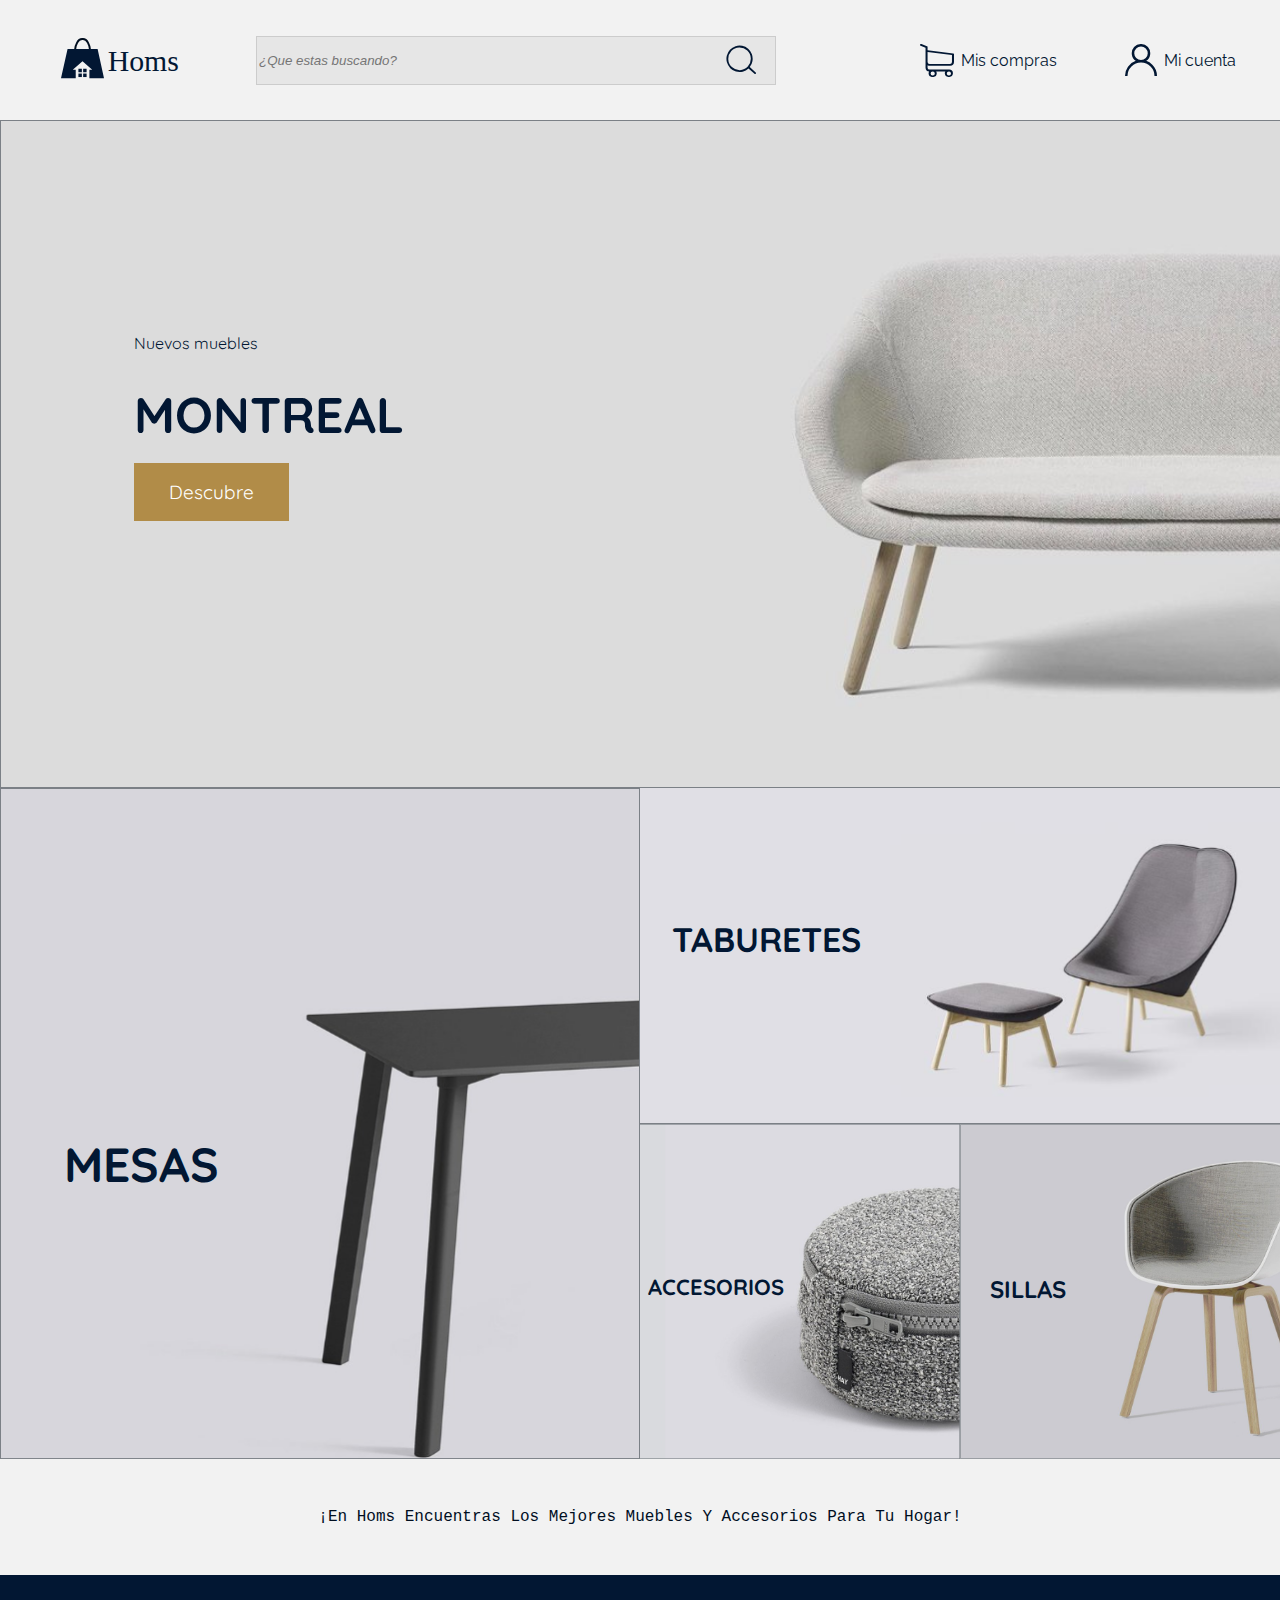
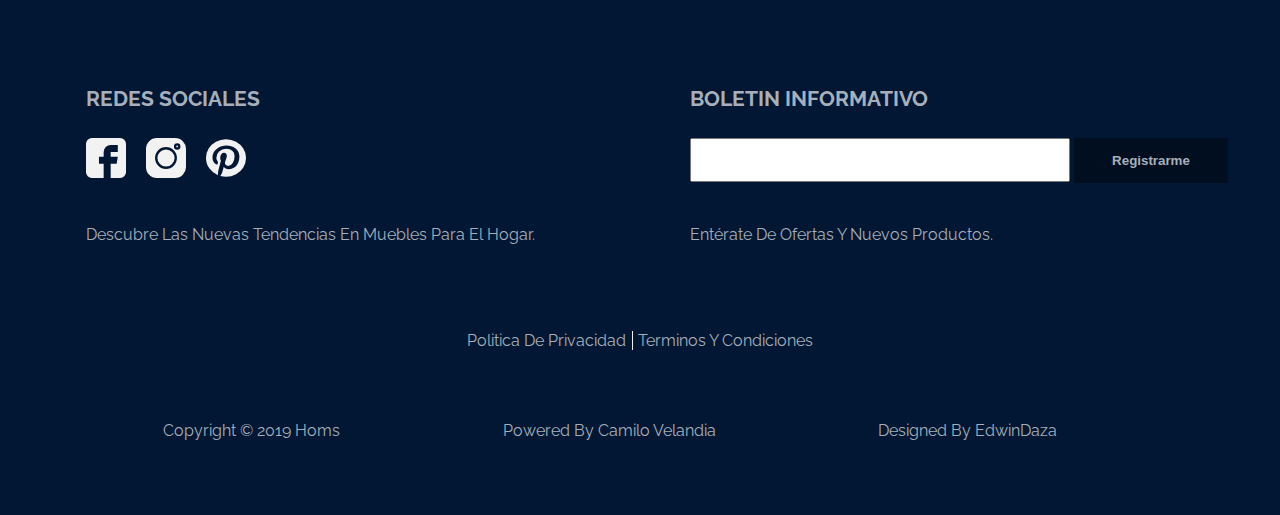
==== index.html @ 52ae7dfc "cursor pointer y backgrounds" ====
<!DOCTYPE html>
<html lang="en">
<head>
  <meta charset="UTF-8">
  <meta name="viewport" content="width=device-width, initial-scale=1.0">
  <meta http-equiv="X-UA-Compatible" content="ie=edge">
  <title>Homs</title>
  <link href="https://fonts.googleapis.com/css?family=Quicksand:400,700&display=swap" rel="stylesheet">
  <link href="https://fonts.googleapis.com/css?family=Raleway:300i,400,700&display=swap" rel="stylesheet">
  <link rel="stylesheet" href="estilos/estilos.css">
</head>
<body>
  <header class="header">
    <div class="container">

      <div class="item logo">
        <img src="images/Group2.svg" alt="logo">
      </div>
      <div class="item buscar">
        <img src="images/search.svg" alt="search">
          <input type="text"  placeholder="¿Que estas buscando?" ></input>
      </div>
      <a class="car" href="">
      <div class="item car">
        <img src="images/car.svg" alt="carrito">
        <p>Mis compras</p>
      </div>
      </a>
      <a class="account" href="">
        <div class="item account">
          <img src="images/user.svg" alt="usuario">
          <p>Mi cuenta</p>
        </div>
      </a>
    </div>
  </header>
  <section class="principal">
   <div class="item nuevos" onclick="location.href='#';">
     <p>Nuevos muebles</p>
     <h1>MONTREAL</h1>
     <div class="bot">
      <input  class="boton" type="button" value="Descubre">
     </div>
   </div>
   <div class="item mesas" onclick="location.href='#';">
     <h2>MESAS</h2>
   </div>
   <div class="item taburetes" onclick="location.href='#';">
     <h3>TABURETES</h3>
   </div>
   <div class="item accesorios" onclick="location.href='#';">
     <h4>ACCESORIOS</h4>
   </div>
   <div class="item sillas" onclick="location.href='#';">
     <h4>SILLAS</h4>
   </div>
  </section>
  <section class="frase">
    <div class="item frase">
      <p>¡En Homs Encuentras Los Mejores Muebles Y Accesorios Para Tu Hogar!</p>
    </div>
  </section>
  <footer>
    <div class="item footContainer">
      <div class="item redes">
        <h2>redes sociales</h2>
      </div>
      <div class="item boletin">
        <h2>boletin informativo</h2>
      </div>
      <div class="item iconos">
        <a href="https://es-la.facebook.com">
          <img src="images/facebook.svg" alt="facebook">
        </a>
        <a href="https://www.instagram.com/?hl=es-la">
          <img src="images/instagram.svg" alt="instagram">
        </a>
        <a href="https://co.pinterest.com">
          <img src="images/pinterest.svg" alt="pinterest">
        </a>
      </div>
      <div class="item registro">
        <input class="text" type="text">
        <input class="submit " type="submit" value="registrarme">
      </div>
      <div class="item descubre">
        <p>Descubre las nuevas tendencias en muebles para el hogar.</p>
      </div>
      <div class="item enterate">
        <p>Entérate de ofertas y nuevos productos.</p>
      </div>
      <div class="item politica">
        <a href=""><p class="polit">politica de privacidad</p></a>
        <!-- <div class="item terminos"> -->
          <a href=""><p class="term">terminos y condiciones</p></a>
        <!-- </div> -->
      </div>
      <div class="item powered">
        <p>Copyright © 2019 Homs</p>
        <p>powered by camilo velandia</p>
        <p>Designed by EdwinDaza</p>
      </div>  
  </footer>
</body>
</html>
---- estilos/estilos.css ----
body{
  margin: 0;
  font-family: 'Raleway';
}
.header{
  margin: 0;
  padding: 0px;
  background: whitesmoke;
  border: red;
}
.container{
  display: grid;
  grid-template-columns: 20%  50% 15% 15%;
  grid-template-areas:"logo buscar car cuenta";
  background: #F2F2F2 0% 0% no-repeat padding-box;
  opacity: 1;
  top: 1px;
  left: 0px;
  height: 120px;
}
.logo{
  display: grid;
  grid-area: logo;
  align-items: center;
  justify-content: center;
  
}
.buscar{
  grid-area: buscar;
  display: flex;
  align-items: center;
  justify-content: center;
  position: relative;
  width: 520px;

}
.buscar input{
  background: #E6E6E6 0% 0% no-repeat padding-box;
  opacity: 1;
  width: 520px;
  height: 45px;
  border: 1px solid #ccc;
  font-style:italic;
}
.buscar img{
  position:absolute;
  right:20px;
}
.car{
  display: flex;
  grid-auto-flow: column;
  grid-area: car;
  align-items: center;
  justify-content: center;
  padding: 0;
  margin: 0;
  text-decoration: none;
  color: #021733;
  
  
}
.car p{
  padding: 0 7px;
}
.account{
  display: flex;
  grid-auto-flow: column;
  grid-area: cuenta;
  align-items: center;
  justify-content: center;
  text-decoration: none;
  color: #021733;

}
.account p{
  padding: 0 7px;

}

.principal{
  display: grid;
  grid-template: 668px 336px 335px / repeat(4 , 25%);
  grid-template-areas:"nuevo nuevo nuevo nuevo"
                      "mesa mesa taburetes taburetes"
                      "mesa mesa accesorios sillas" ;
}
/* .item{
  border: 1px solid red;
} */
.nuevos{
  grid-area: nuevo;
  top: 122px;
  left: -1px;
  height: 668px;
  width: 100%;
  /*background:transparent url('../images/1reach-solid_1280x601.png') 100% 00px  no-repeat padding-box;*/
  background-image: url("../images/1reach-solid_1280x601.png");
  background-size:cover ;
  border-bottom: 1px solid #7B8086;
  opacity: 1;
}
.nuevos P{
  padding: 197px 134px 0;
  top: 315px;
  left: 134px;
  width: 197px;
  height: 33px;
  font-family: 'Quicksand';
  text-align: left;
  letter-spacing: 0;
  color: #021733;
  opacity: 1;
}
.nuevos h1{
  padding: 0px 134px 0;
  top: 394px;
  left: 134px;
  width: 432px;
  text-align: left;
  font: Bold 50px/30px 'Quicksand';
  letter-spacing: 0;
  color: #021733;
  opacity: 1;
}
.boton{
  display: grid;
  align-items: center;
  width: 155px;
  height: 58px;
  text-align: center;
  font-family: 'Quicksand';
  font-size: 19px;
  letter-spacing: 0;
  color: #FFFFFF;
  opacity: 1;
  background: #B18C48 0% 0% no-repeat padding-box;
  border: none;
}
    .boton:hover{
      cursor: pointer;
      background: #a78343;
    }
.bot{
  padding: 0 134px;
}
.mesas{
  grid-area: mesa;
  /*background: transparent url('../images/h2_c36cedb1-2f75-41d4-96a0-31d363d8a24f_960x.png') 0% 0px no-repeat padding-box;*/
  background-image:url("../images/h2_c36cedb1-2f75-41d4-96a0-31d363d8a24f_960x.png") ;
  background-size: cover;
  border-right: 1px solid #7B8086;
  opacity: 1;
  text-align: left;
  font: Bold 32px/33px 'Quicksand';
  letter-spacing: 0;
  color: #021733;
  text-transform: uppercase;
  opacity: 1;
  cursor: pointer;
}

.mesas h2{
  padding: 320px 0px 0 64px;
}
.taburetes{
  grid-area: taburetes;
  /*background: transparent url('../images/hero1_huge_30cdfc1b-f66c-4f58-885a-8c60b1a47040_960x.png') 0% 0px no-repeat padding-box;*/
  background-image: url("../images/hero1_huge_30cdfc1b-f66c-4f58-885a-8c60b1a47040_960x.png");
  background-size: cover;
  opacity: 1;
  letter-spacing: 0;
color: #021733;
border-bottom: 1px solid #7B8086;
cursor: pointer;
}

.taburetes h3{
  padding: 100px 0px 0 32px;
  font: Bold 34px/35px 'Quicksand';

}
.accesorios{
  grid-area: accesorios;
  /*background: transparent url('../images/h4_84003309-fa02-4106-a4b6-ebe418968412_960x.png') 60% 60% no-repeat padding-box;*/
  background-image: url("../images/h4_84003309-fa02-4106-a4b6-ebe418968412_960x.png");
  background-size: cover;
  background-position: center;
  border-right: 1px solid #7B808699;
  opacity: 1;
  letter-spacing: 0;
  color: #021733;
  cursor: pointer;
}
.accesorios h4{
  padding: 120px 0px 0 8px;
  font: Bold 22px/28px 'Quicksand';
}

.sillas{
  grid-area: sillas;
  /*background: transparent url('../images/h3_08c26aeb-8d10-44f3-9d88-5517e08650bc_960x.png') 0% 34% no-repeat padding-box;*/
  background-image: url("../images/h3_08c26aeb-8d10-44f3-9d88-5517e08650bc_960x.png");
  background-size: cover;
  opacity: 1;
  letter-spacing: 0;
  color: #021733;
  cursor: pointer;
}
.sillas h4{
  padding: 120px 0px 0 30px;
  font: Bold 24px/26px 'Quicksand';
}
.frase{
  display: grid;
  align-items: center;
  justify-content: center;
  font-family:'Courier New', Courier, monospace, sans-serif;
  background: #F2F2F2 0% 0% no-repeat padding-box;
  letter-spacing: 0;
  color: #000E1F;
  text-transform: capitalize;
  opacity: 1;
  height: 116px;
}
.footContainer{
  background: #021733 0% 0% no-repeat padding-box;
  display: grid;
  grid-template: 140px 110px 40px 110px 140px / 50% 50%;
  grid-template-areas: "redes boletin"
                        "iconos input"
                        "descubre enterate"
                        "privacidad privacidad"
                        "powered powered";
}
.redes{
  padding: 92px 0px 0 86px;
  grid-area: redes;
  text-align: left;
font: Bold 14px/30px 'Raleway';
letter-spacing: 0;
color: #A6AFBA;
text-transform: uppercase;
opacity: 1;
}
.boletin{
  grid-area: boletin;
  padding: 92px 0px 0 50px;
  text-align: left;
font: Bold 14px/30px 'Raleway';
letter-spacing: 0;
color: #A6AFBA;
text-transform: uppercase;
opacity: 1;
}
.iconos{
  padding: 23px 0px 0 76px;
  display: flex;
  grid-area: iconos;
  width: 40px;
height: 40px;

}
.iconos img{
  padding: 0 10px;
  width: 40px;
height: 40px;
}
.registro{
  grid-area: input;
  
}
.text{
  margin:23px 0px 0 50px ;
  top: 1731px;
  width: 372px;
  height: 38px;
}
.submit{
  border: 0px;
  padding: 0;
  top: 1731px;
  left: 1122px;
  width: 154px;
  height: 45px;
  color: #A6AFBA;
  font-weight: bold;
  background: #000E1F 0% 0% no-repeat padding-box;
  opacity: 1;
  text-transform: capitalize;

}
.submit:hover{
  cursor: pointer;
  background:#000b19 ;
}
.descubre{
  grid-area: descubre;
  padding: 0px 30px;
  font: light 23px/20px ;
color: #A6AFBA;
opacity: 1;
margin: 0;
text-transform: capitalize;
}
.descubre p{
  margin: 0;
  padding: 0 0px 0 56px;

}
.enterate{
  grid-area: enterate;
  font: 'Light 300' 23px/20px ;
color: #A6AFBA;
padding: 0px 0px 0 50px;
opacity: 1;
margin: 0;
text-transform: capitalize;
}
.enterate p{
  margin: 0;
}
.politica{
  grid-area: privacidad ;
  display: flex;
  padding: 50px 0;
  text-transform: capitalize;
  justify-content: center;
}
.polit{
  padding: 0 5px 0 0px ;
  font: Light 20px/20px 'Raleway';
  letter-spacing: 0;
  color: #A6AFBA;
  opacity: 1;
  border-right:1px solid #F2F2F2;
  width: 160px;
  text-transform: capitalize;
  }
  .politica a{
    text-decoration: none;
  }

 .term{
  padding: 0 00px 0 5px ;
  font: Light 20px/20px ;
  letter-spacing: 0;
  color: #A6AFBA;
  opacity: 1;
  text-transform: capitalize; 
  text-decoration: none;
} 
.powered{
  grid-area: powered ;
  display: flex;
  justify-content: space-evenly;
  font: Light 20px/20px ;
letter-spacing: 0;
color: #A6AFBA;
opacity: 1;
text-transform: capitalize;
padding: 30px 60px 0 0px;
  
}
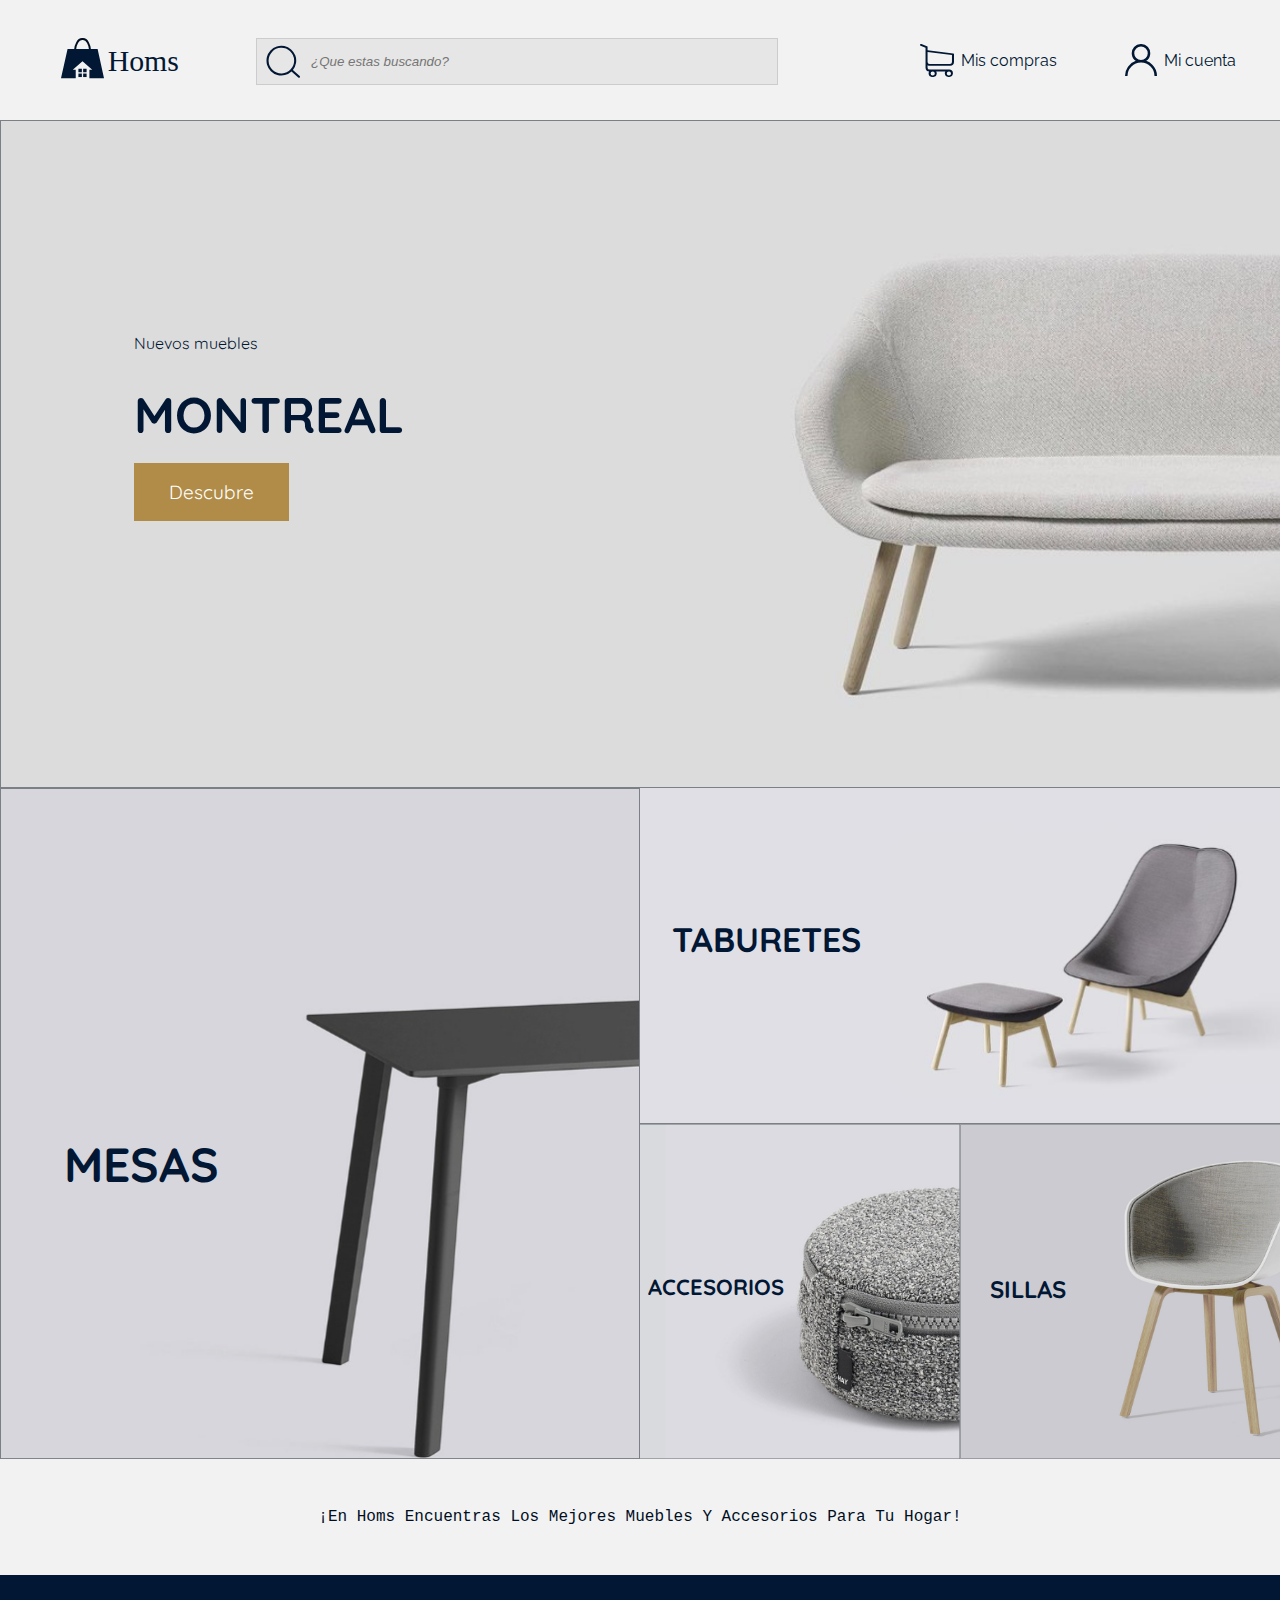
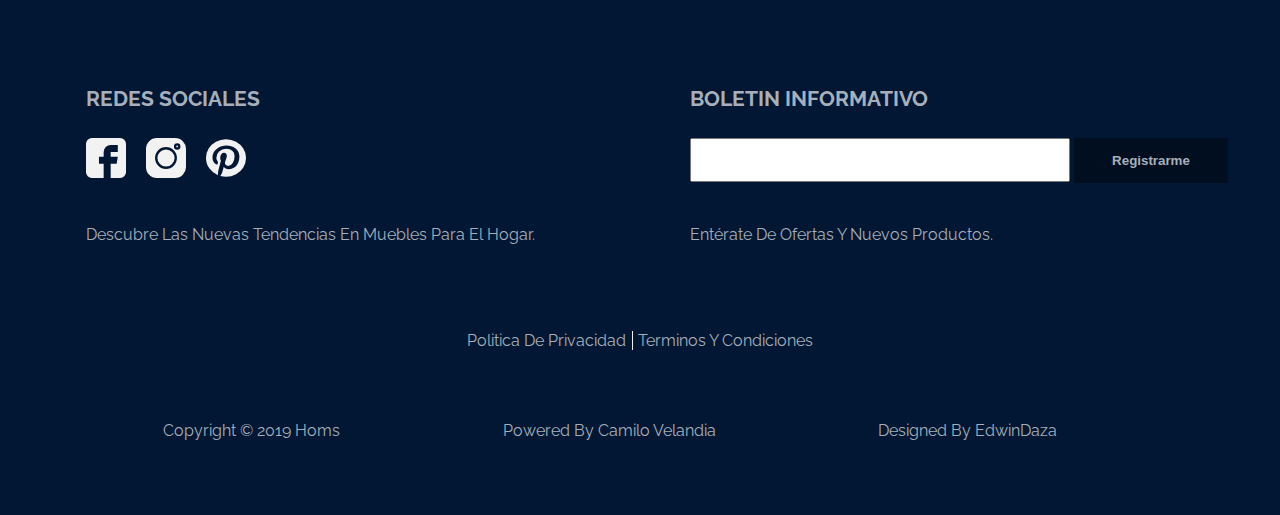
==== commit 5fa11c50: "ubicacion del search" ====
--- a/index.html
+++ b/index.html
@@ -8,6 +8,7 @@
   <link href="https://fonts.googleapis.com/css?family=Quicksand:400,700&display=swap" rel="stylesheet">
   <link href="https://fonts.googleapis.com/css?family=Raleway:300i,400,700&display=swap" rel="stylesheet">
   <link rel="stylesheet" href="estilos/estilos.css">
+  <link rel="shortcut icon" href="images/Favicon.png" type="image/x-icon">
 </head>
 <body>
   <header class="header">
@@ -17,9 +18,11 @@
         <img src="images/Group2.svg" alt="logo">
       </div>
       <div class="item buscar">
-        <img src="images/search.svg" alt="search">
-          <input type="text"  placeholder="¿Que estas buscando?" ></input>
-      </div>
+        <form action="#">
+          <input type="image" src="images/search.svg" class="image_buscar">
+          <input type="text" class="input_text" placeholder="¿Que estas buscando?" >
+        </form>
+        </div>
       <a class="car" href="">
       <div class="item car">
         <img src="images/car.svg" alt="carrito">
--- a/estilos/estilos.css
+++ b/estilos/estilos.css
@@ -26,26 +26,40 @@
   
 }
 .buscar{
+  border: 1px solid #ccc;
   grid-area: buscar;
   display: flex;
   align-items: center;
   justify-content: center;
   position: relative;
   width: 520px;
-
-}
-.buscar input{
+  height: 45px;
+  margin: 38px 0 0 0;
   background: #E6E6E6 0% 0% no-repeat padding-box;
-  opacity: 1;
-  width: 520px;
-  height: 45px;
-  border: 1px solid #ccc;
+  
+
+} 
+.input_text {
+  border: none;
+  width: 450px;
+  position: relative;
+  background: transparent;
+  outline: none;
+  color: #7B8086;
+  bottom: 8px;
+  padding: 2px ;
+  margin: 5px;
   font-style:italic;
 }
-.buscar img{
-  position:absolute;
-  right:20px;
-}
+input.image_buscar {
+  width: 34px;
+  height: 34px;
+  border: 0px;
+  position: relative;
+  top: 5px;
+
+}
+
 .car{
   display: flex;
   grid-auto-flow: column;
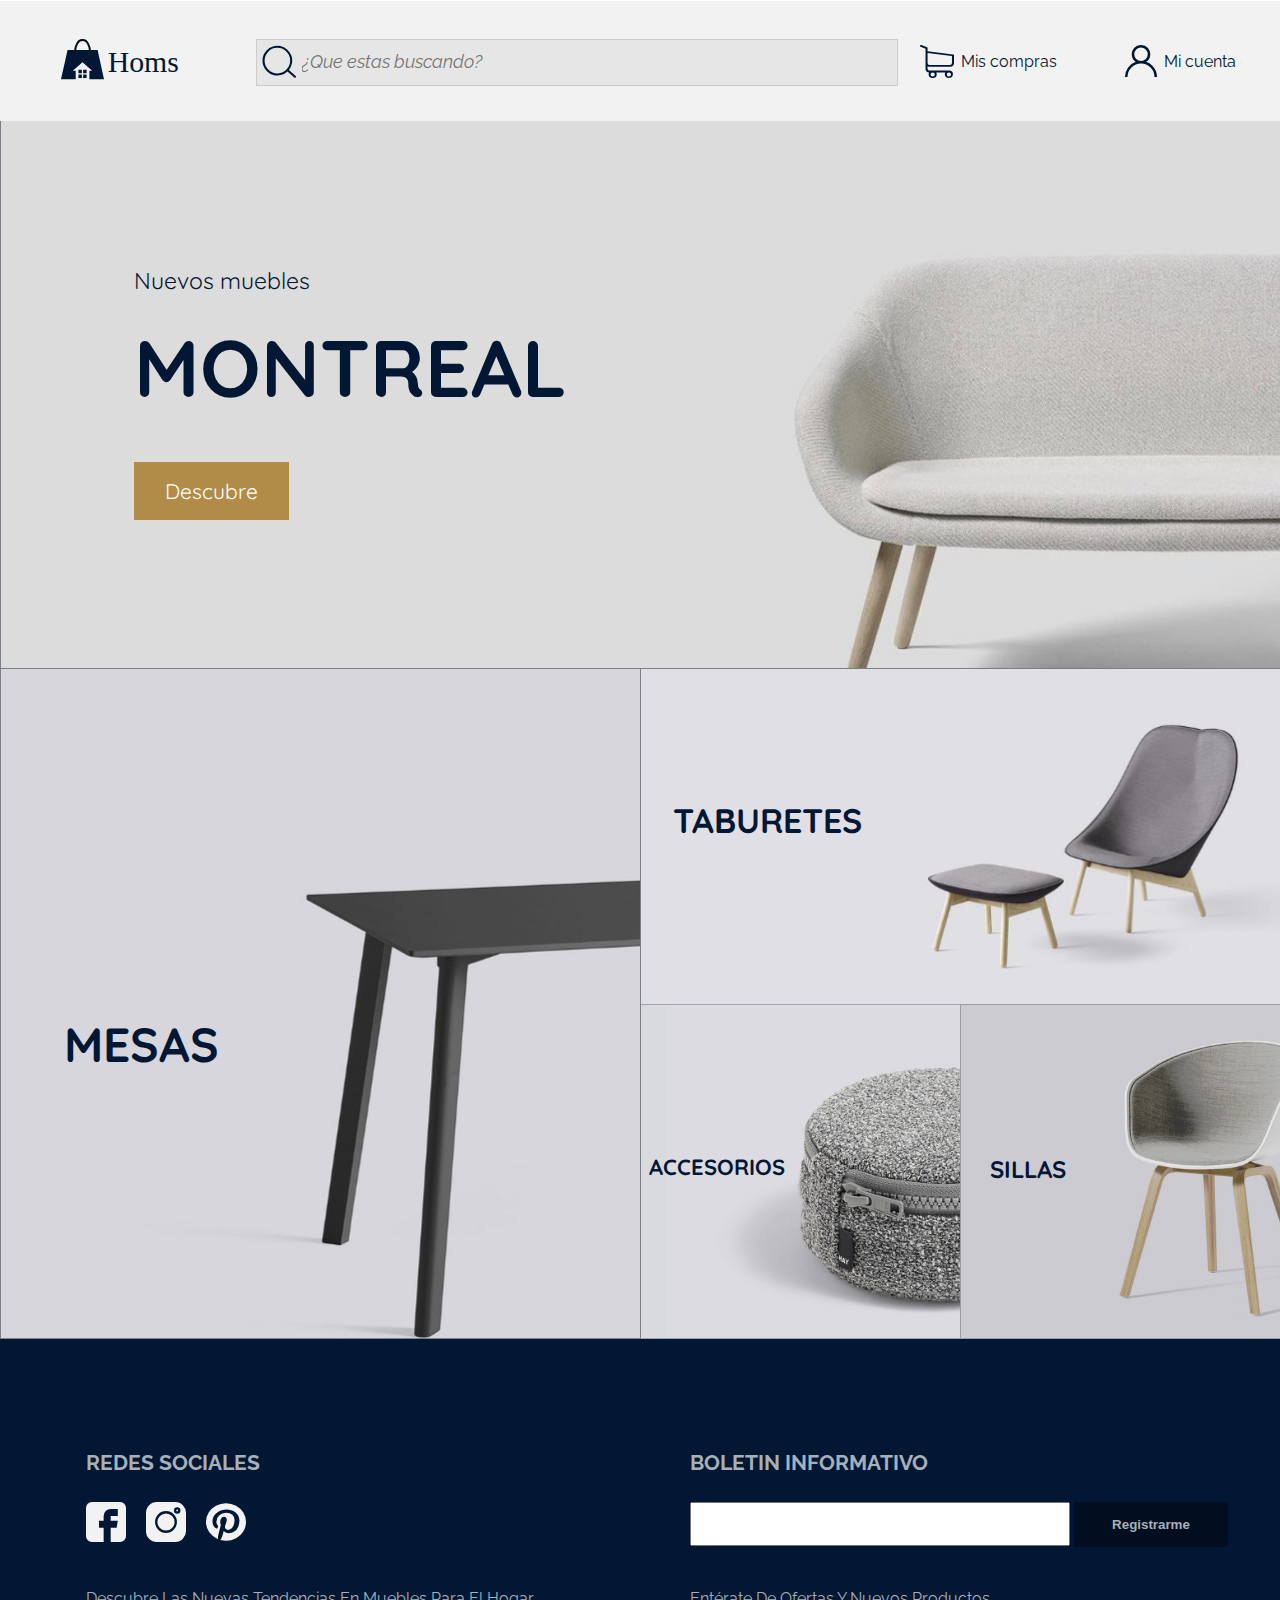
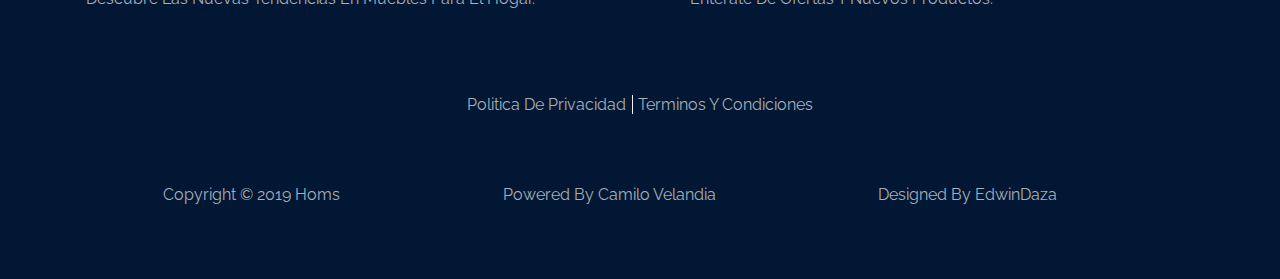
==== commit 183d4aca: "elimino frase final" ====
--- a/index.html
+++ b/index.html
@@ -58,11 +58,11 @@
      <h4>SILLAS</h4>
    </div>
   </section>
-  <section class="frase">
+  <!-- <section class="frase">
     <div class="item frase">
       <p>¡En Homs Encuentras Los Mejores Muebles Y Accesorios Para Tu Hogar!</p>
     </div>
-  </section>
+  </section> -->
   <footer>
     <div class="item footContainer">
       <div class="item redes">
--- a/estilos/estilos.css
+++ b/estilos/estilos.css
@@ -1,6 +1,6 @@
 body{
   margin: 0;
-  font-family: 'Raleway';
+  font-family: Raleway;
 }
 .header{
   margin: 0;
@@ -17,6 +17,8 @@
   top: 1px;
   left: 0px;
   height: 120px;
+  position: fixed;
+  width: 100%;
 }
 .logo{
   display: grid;
@@ -32,7 +34,7 @@
   align-items: center;
   justify-content: center;
   position: relative;
-  width: 520px;
+  width: 100%;
   height: 45px;
   margin: 38px 0 0 0;
   background: #E6E6E6 0% 0% no-repeat padding-box;
@@ -41,15 +43,20 @@
 } 
 .input_text {
   border: none;
-  width: 450px;
+  width: auto;
   position: relative;
   background: transparent;
   outline: none;
   color: #7B8086;
-  bottom: 8px;
+  bottom: 6px;
   padding: 2px ;
-  margin: 5px;
+  margin: 5px 0 5px 5px;
   font-style:italic;
+  font-size: 18px;
+  font-family: Raleway;
+}
+form{
+  width: 100%;
 }
 input.image_buscar {
   width: 34px;
@@ -57,7 +64,7 @@
   border: 0px;
   position: relative;
   top: 5px;
-
+  left: 5px;
 }
 
 .car{
@@ -103,6 +110,7 @@
 } */
 .nuevos{
   grid-area: nuevo;
+  margin-top: 120px;
   top: 122px;
   left: -1px;
   height: 668px;
@@ -110,28 +118,31 @@
   /*background:transparent url('../images/1reach-solid_1280x601.png') 100% 00px  no-repeat padding-box;*/
   background-image: url("../images/1reach-solid_1280x601.png");
   background-size:cover ;
-  border-bottom: 1px solid #7B8086;
-  opacity: 1;
+  border: none;
+/*   border-bottom: 1px solid #7B8086;
+ */  opacity: 1;
 }
 .nuevos P{
-  padding: 197px 134px 0;
+  padding: 123px 0  0 134px ;
   top: 315px;
   left: 134px;
   width: 197px;
   height: 33px;
   font-family: 'Quicksand';
+  font-size: 23px;
   text-align: left;
   letter-spacing: 0;
   color: #021733;
   opacity: 1;
 }
 .nuevos h1{
-  padding: 0px 134px 0;
+  padding: 30px 134px 80px ;
+  margin: 0;
   top: 394px;
   left: 134px;
   width: 432px;
   text-align: left;
-  font: Bold 50px/30px 'Quicksand';
+  font: Bold 80px/30px 'Quicksand';
   letter-spacing: 0;
   color: #021733;
   opacity: 1;
@@ -143,7 +154,7 @@
   height: 58px;
   text-align: center;
   font-family: 'Quicksand';
-  font-size: 19px;
+  font-size: 21px;
   letter-spacing: 0;
   color: #FFFFFF;
   opacity: 1;
@@ -162,7 +173,9 @@
   /*background: transparent url('../images/h2_c36cedb1-2f75-41d4-96a0-31d363d8a24f_960x.png') 0% 0px no-repeat padding-box;*/
   background-image:url("../images/h2_c36cedb1-2f75-41d4-96a0-31d363d8a24f_960x.png") ;
   background-size: cover;
-  border-right: 1px solid #7B8086;
+  border: none;
+  
+  /* border-right: 1px solid #7B8086; */
   opacity: 1;
   text-align: left;
   font: Bold 32px/33px 'Quicksand';
@@ -184,14 +197,15 @@
   opacity: 1;
   letter-spacing: 0;
 color: #021733;
-border-bottom: 1px solid #7B8086;
+border-top: 1px solid #7B8086;
+border-left: 1px solid #7B8086;
 cursor: pointer;
 }
 
 .taburetes h3{
   padding: 100px 0px 0 32px;
   font: Bold 34px/35px 'Quicksand';
-
+  
 }
 .accesorios{
   grid-area: accesorios;
@@ -199,7 +213,8 @@
   background-image: url("../images/h4_84003309-fa02-4106-a4b6-ebe418968412_960x.png");
   background-size: cover;
   background-position: center;
-  border-right: 1px solid #7B808699;
+  border-left: 1px solid #7B8086;
+  border-top: none;
   opacity: 1;
   letter-spacing: 0;
   color: #021733;
@@ -224,7 +239,7 @@
   padding: 120px 0px 0 30px;
   font: Bold 24px/26px 'Quicksand';
 }
-.frase{
+/* .frase{
   display: grid;
   align-items: center;
   justify-content: center;
@@ -235,7 +250,7 @@
   text-transform: capitalize;
   opacity: 1;
   height: 116px;
-}
+} */
 .footContainer{
   background: #021733 0% 0% no-repeat padding-box;
   display: grid;
@@ -305,7 +320,7 @@
 }
 .submit:hover{
   cursor: pointer;
-  background:#000b19 ;
+  background:#00070e ;
 }
 .descubre{
   grid-area: descubre;
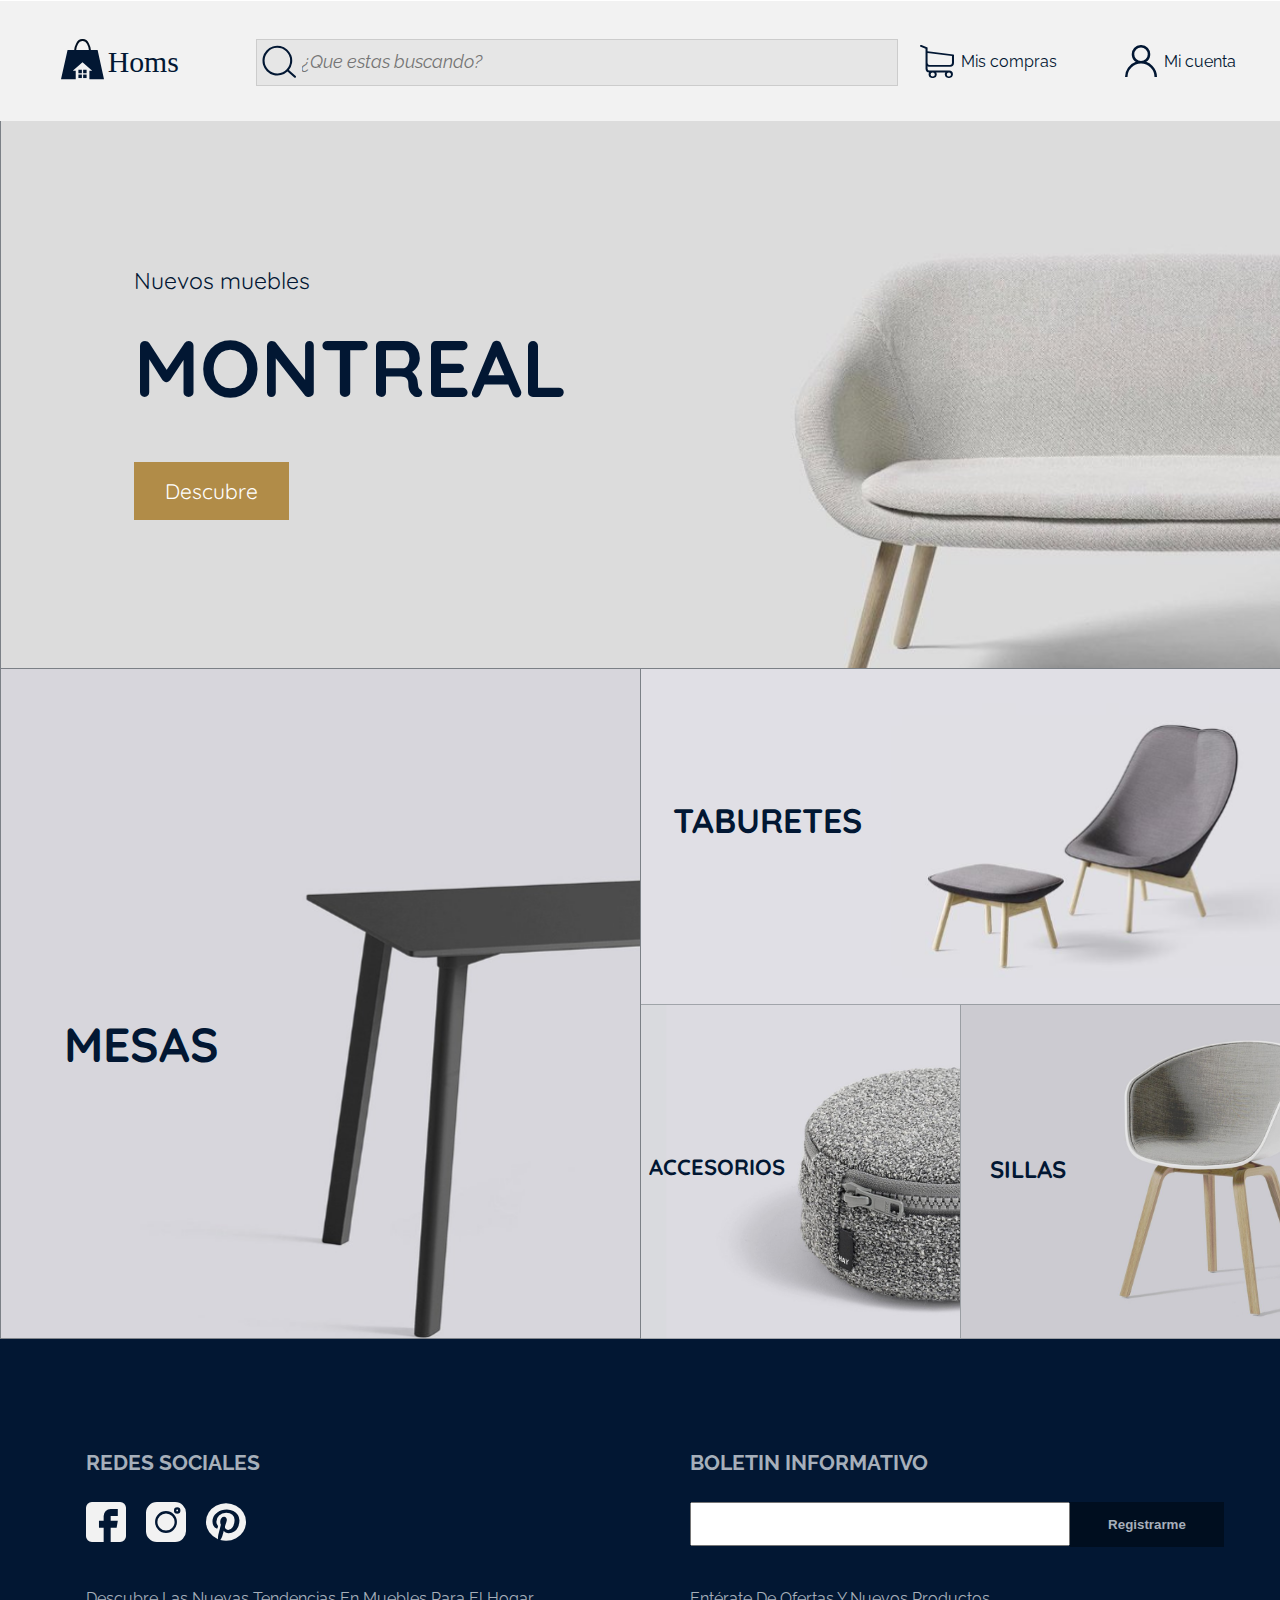
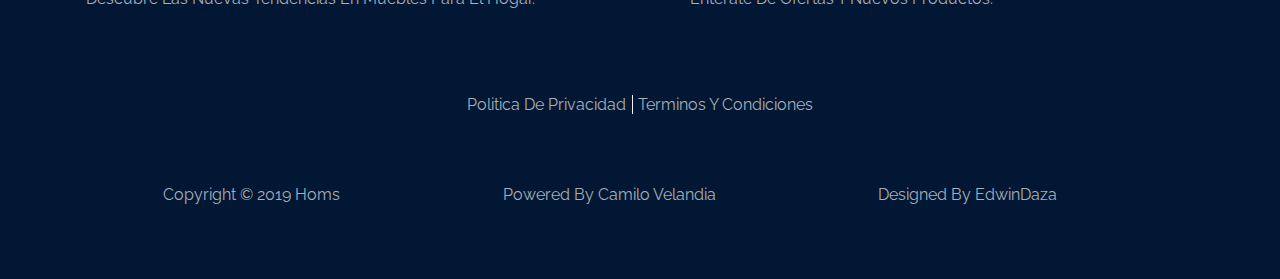
==== commit 18950c41: "page taburetes añadida" ====
--- a/index.html
+++ b/index.html
@@ -14,8 +14,8 @@
   <header class="header">
     <div class="container">
 
-      <div class="item logo">
-        <img src="images/Group2.svg" alt="logo">
+      <div class="item logo" >
+        <img src="images/Group2.svg" alt="logo" >
       </div>
       <div class="item buscar">
         <form action="#">
@@ -48,7 +48,7 @@
    <div class="item mesas" onclick="location.href='#';">
      <h2>MESAS</h2>
    </div>
-   <div class="item taburetes" onclick="location.href='#';">
+   <div class="item taburetes" onclick="location.href='html/taburetes.html';">
      <h3>TABURETES</h3>
    </div>
    <div class="item accesorios" onclick="location.href='#';">
--- a/estilos/estilos.css
+++ b/estilos/estilos.css
@@ -5,8 +5,7 @@
 .header{
   margin: 0;
   padding: 0px;
-  background: whitesmoke;
-  border: red;
+  
 }
 .container{
   display: grid;
@@ -104,6 +103,7 @@
   grid-template-areas:"nuevo nuevo nuevo nuevo"
                       "mesa mesa taburetes taburetes"
                       "mesa mesa accesorios sillas" ;
+  width: 100%;                    
 }
 /* .item{
   border: 1px solid red;
@@ -296,6 +296,7 @@
 }
 .registro{
   grid-area: input;
+  display: flex;
   
 }
 .text{
@@ -307,6 +308,7 @@
 .submit{
   border: 0px;
   padding: 0;
+  margin-top: 23px;
   top: 1731px;
   left: 1122px;
   width: 154px;
@@ -390,3 +392,211 @@
 padding: 30px 60px 0 0px;
   
 }
+
+@media screen and (max-width: 940px){
+
+  
+  .nuevos , .taburetes, .accesorios , .sillas ,.mesas{
+    background-size: 100% 100%;  
+  }
+}
+@media screen and (max-width: 768px){
+html , body{
+  width: auto !important;
+  overflow-x: hidden !important;
+  background: #dcdcdc;
+}
+
+.car p{
+  display: none;
+}
+.account p{
+  display: none;
+}
+
+.principal{
+ 
+  display:block ;
+  padding-top:0px ;
+  padding-bottom:0px ;
+  margin: 0;
+  width: 100%;
+  
+}
+.nuevos{
+  
+  margin: 0;
+  margin-top: 120px;
+  top: 122px;
+  left: -1px;
+
+  
+  /*background:transparent url('../images/1reach-solid_1280x601.png') 100% 00px  no-repeat padding-box;*/
+  background-image: url("../images/1reach-solid_1280x601.png");
+  background-size: 100% 100%;
+  background-repeat: no-repeat;
+  opacity: 1;
+}
+
+.mesas{
+  
+  height: 300px;
+  display: block;
+  /*background: transparent url('../images/h2_c36cedb1-2f75-41d4-96a0-31d363d8a24f_960x.png') 0% 0px no-repeat padding-box;*/
+  background-image:url("../images/h2_c36cedb1-2f75-41d4-96a0-31d363d8a24f_960x.png") ;
+  background-size: 100% 100%;
+  background-repeat: no-repeat;
+  opacity: 1;
+  letter-spacing: 0;
+  
+
+}
+.mesas h2{
+  padding-top: 10%;
+  margin: 0;
+}
+
+.sillas{
+  
+  height: 300px;
+}
+                
+  .taburetes{
+    
+  height: 300px;
+  }
+  .accesorios{
+    
+    height: 300px;
+    } 
+   .accesorios h4{
+     margin: 0;
+   } 
+  .footContainer{
+    
+    height: auto;
+   margin: 0;
+   padding: 0;
+   }
+  
+}
+@media screen and (max-width: 425px){
+  html , body{
+    width: auto !important;
+    overflow-x: hidden !important;
+    background: #dcdcdc;
+  }
+  .container{
+    height: 20%;
+  }
+ .logo{
+   display: flex;
+   width: auto;
+ }
+ .logo img{
+  width: 90%;
+ }
+  input.image_buscar{
+    display: none;
+  }
+  .buscar{
+    height: 30%;
+    margin: auto;
+  }
+  form{
+    display: flex;
+    align-items: center;
+    justify-content: center;
+    margin-top: auto;
+  }
+  .input_text{
+    text-align: center;
+    
+    height: 100%;
+    font-size: 90%;
+  }
+  .nuevos{
+    margin-top:20% ;
+    height: 350px;
+  background-size: 100% 115%;
+  }
+   .nuevos p{
+    padding-left: 5%;
+    padding-top: 15%;
+    font-size: 15px;
+  }
+  .nuevos h1{
+    font-size: 40px ;
+    padding: 20px 0 20px 15px;
+  }
+  .bot{
+    padding-left:5% ;
+  }
+  .mesas , .taburetes , .accesorios , .sillas{
+    display: flex;
+    justify-content: left;
+    align-items: center;
+    height: 300px;
+  }
+  .mesas h2 , .taburetes h3, .accesorios h4 , .sillas h4{
+    padding: 0;
+  }
+  .footContainer{
+   display: flex;
+   flex-wrap: wrap;
+  }
+  .redes{
+    display: flex;
+    flex-wrap: wrap;
+    width: 50%;
+    padding: 0;
+    font-size: 80%;
+  }
+  .boletin{
+    display: flex;
+    flex-wrap: wrap;
+    width: 50%;
+    font-size: 80%;
+    padding: 0;
+  }
+  .iconos{
+    display: flex;
+    padding: 0;
+    width: 50%;
+  }
+  .registro{display: flex;
+    padding: 0;
+    width: 50%;
+  } 
+  .text{
+    margin: 0;
+    width: 50%;
+  }
+  .submit{
+    margin: 0;
+    width: 50%;
+  }
+  .descubre{
+    display: none;
+  }
+  .enterate{
+    display: flex;
+    width: 100%;
+    height: 45px;
+    padding: 0;
+    justify-content: center;
+    align-items: center;
+    text-align: center;
+  }
+  .politica{
+    width: 100%;
+    padding: 0;
+  }
+  .powered{
+    width: 100%;
+    margin: auto;
+    padding: 0  0 0 7%;
+    justify-content: space-between;
+  }
+
+}